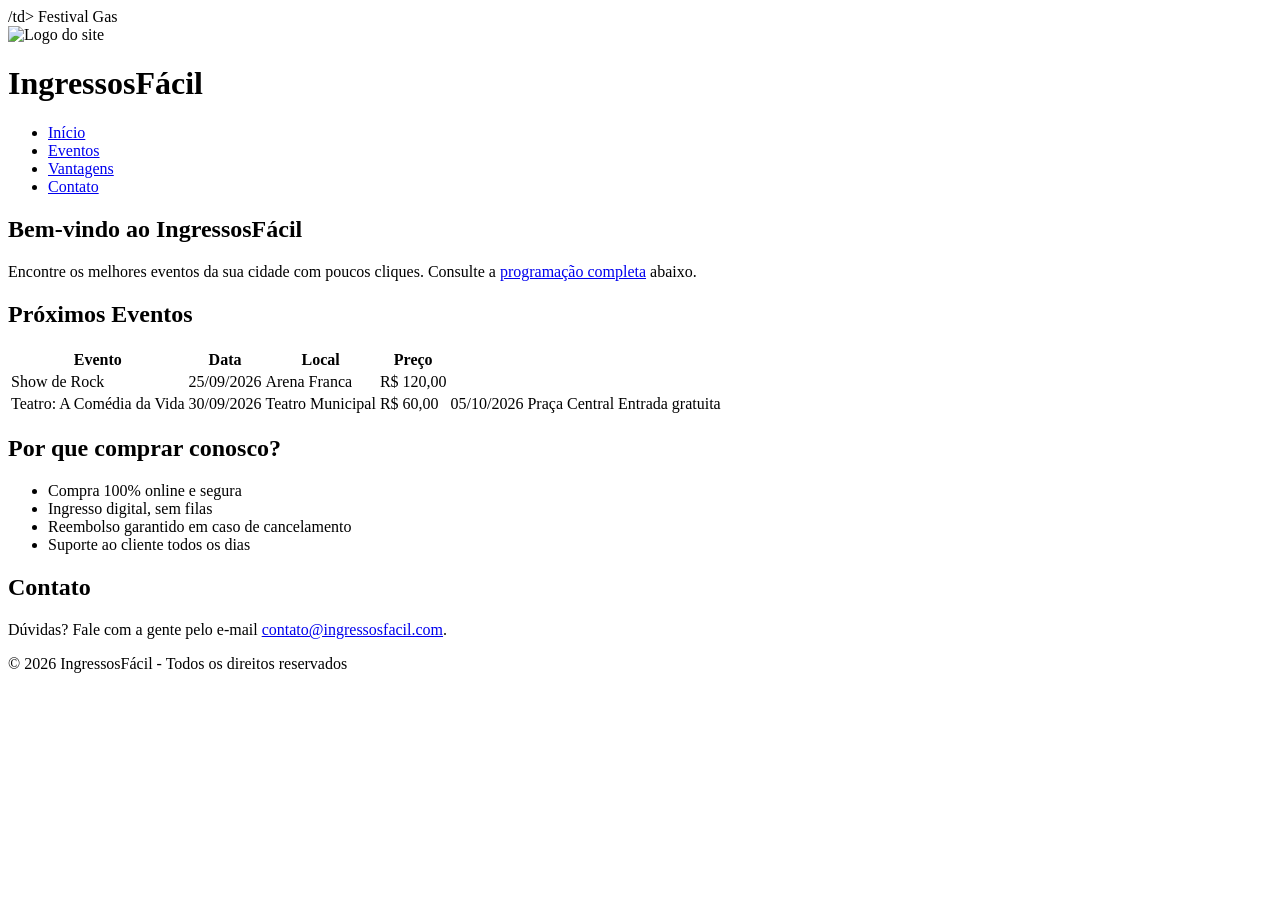
==== exemplo-propriedades-css/index.html @ 13fa7681 "começando aula exemplo-propriedades" ====
<!DOCTYPE html>
<html lang="pt-BR">
<body>
    /td>
                    </tr>
                    <tr>
                        <td>Festival Gas<!DOCTYPE html>
<html lang="pt-BR">
<head>
    <meta charset="UTF-8">
    <meta name="viewport" content="width=device-width, initial-scale=1.0">
    <title>IngressosFácil</title>
    <link rel="stylesheet" href="styles.css">
</head>
<body>

    <header>
        <div class="logo">
            <img src="logo.png" alt="Logo do site">
            <h1>IngressosFácil</h1>
        </div>
        <nav>
            <ul>
                <li><a href="#home">Início</a></li>
                <li><a href="#eventos">Eventos</a></li>
                <li><a href="#vantagens">Vantagens</a></li>
                <li><a href="#contato">Contato</a></li>
            </ul>
        </nav>
    </header>

    <main>
        <section id="home">
            <h2>Bem-vindo ao IngressosFácil</h2>
            <p>Encontre os melhores eventos da sua cidade com poucos cliques. Consulte a <a href="#eventos">programação completa</a> abaixo.</p>
        </section>

        <section id="eventos">
            <h2>Próximos Eventos</h2>
            <table>
                <thead>
                    <tr>
                        <th>Evento</th>
                        <th>Data</th>
                        <th>Local</th>
                        <th>Preço</th>
                    </tr>
                </thead>
                <tbody>
                    <tr>
                        <td>Show de Rock</td>
                        <td>25/09/2026</td>
                        <td>Arena Franca</td>
                        <td>R$ 120,00</td>
                    </tr>
                    <tr>
                        <td>Teatro: A Comédia da Vida</td>
                        <td>30/09/2026</td>
                        <td>Teatro Municipal</td>
                        <td>R$ 60,00<tronômico</td>
                        <td>05/10/2026</td>
                        <td>Praça Central</td>
                        <td>Entrada gratuita</td>
                    </tr>
                </tbody>
            </table>
        </section>

        <section id="vantagens">
            <h2>Por que comprar conosco?</h2>
            <ul>
                <li>Compra 100% online e segura</li>
                <li>Ingresso digital, sem filas</li>
                <li>Reembolso garantido em caso de cancelamento</li>
                <li>Suporte ao cliente todos os dias</li>
            </ul>
        </section>

        <section id="contato">
            <h2>Contato</h2>
            <p>Dúvidas? Fale com a gente pelo e-mail <a href="mailto:contato@ingressosfacil.com">contato@ingressosfacil.com</a>.</p>
        </section>
    </main>

    <footer>
        <p>&copy; 2026 IngressosFácil - Todos os direitos reservados</p>
    </footer>

</body>
</html>
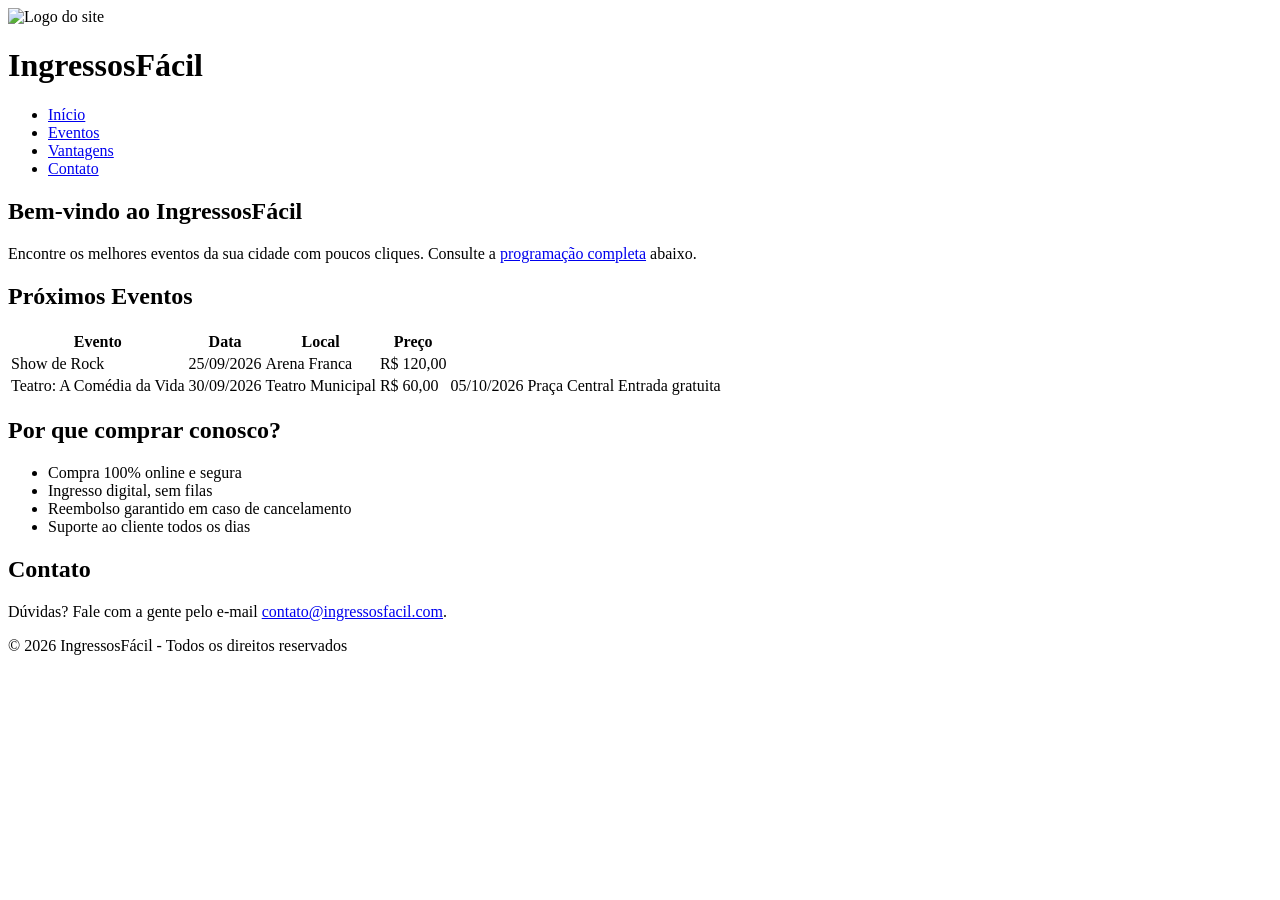
==== commit bb57dbdd: "corrigindo arquivo modificado" ====
--- a/exemplo-propriedades-css/index.html
+++ b/exemplo-propriedades-css/index.html
@@ -1,10 +1,4 @@
 <!DOCTYPE html>
-<html lang="pt-BR">
-<body>
-    /td>
-                    </tr>
-                    <tr>
-                        <td>Festival Gas<!DOCTYPE html>
 <html lang="pt-BR">
 <head>
     <meta charset="UTF-8">
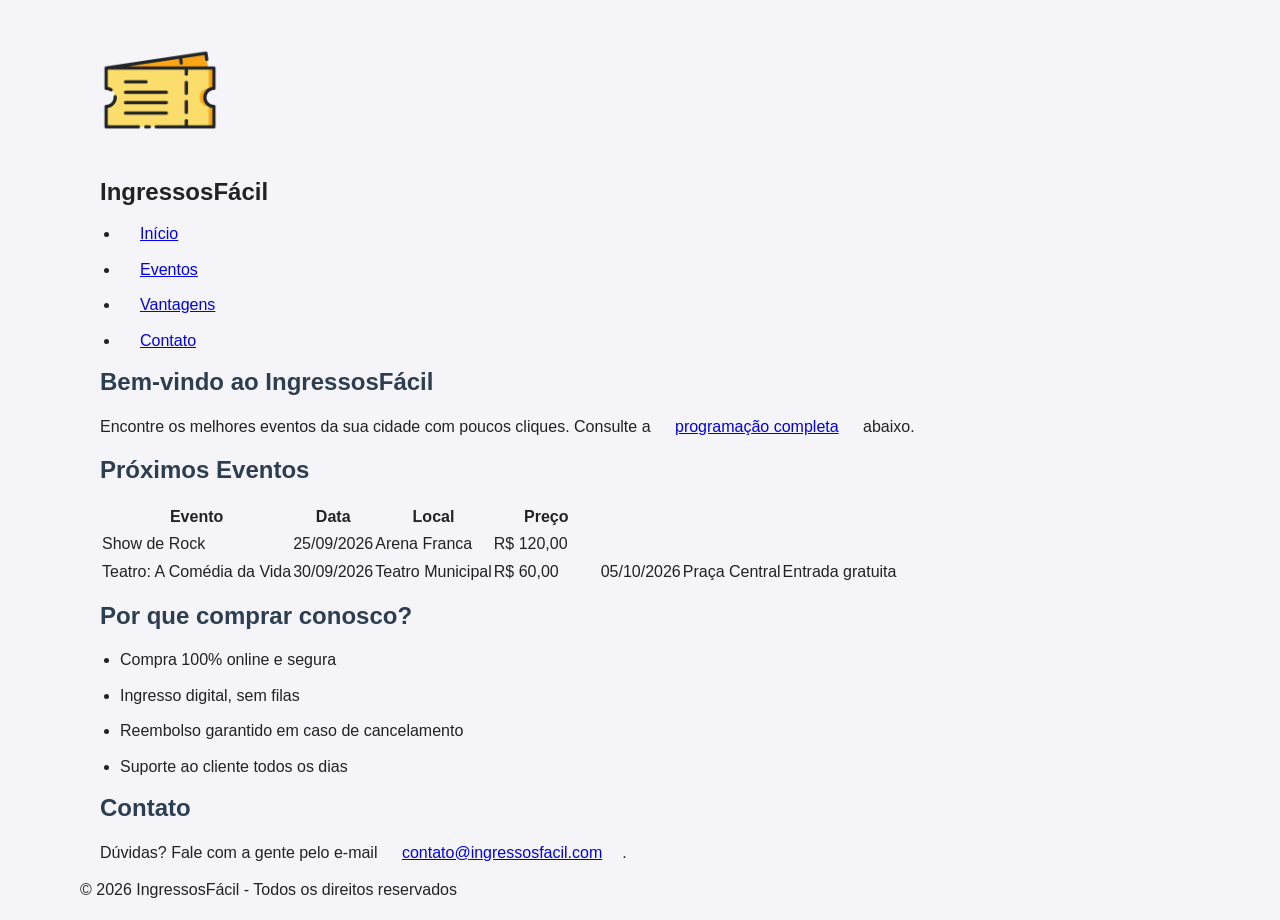
==== commit 059c52ee: "imgs e css" ====
--- a/exemplo-propriedades-css/index.html
+++ b/exemplo-propriedades-css/index.html
@@ -10,7 +10,7 @@
 
     <header>
         <div class="logo">
-            <img src="logo.png" alt="Logo do site">
+            <img src="imgs/ticketicon.png" width="120px" alt="Logo do site">
             <h1>IngressosFácil</h1>
         </div>
         <nav>
--- a/exemplo-propriedades-css/styles.css
+++ b/exemplo-propriedades-css/styles.css
@@ -0,0 +1,25 @@
+*{
+    margin:10px 20px 5px 20px;
+    padding:0;
+    box-sizing:border-box;
+}
+body{
+    font-family: Arial, sans-serif;
+    color: #222;
+    background-color: #f4f4f9;
+    line-height: 1.6;
+}
+h1{
+    font-size: 2rem;
+}
+h1{
+    font-size: 1.5rem;
+}
+h2{
+    font-size: 1.5rem;
+    margin-bottom: 12px;
+    color: #2c3e50
+}
+p{
+    margin-bottom: 12px;
+}
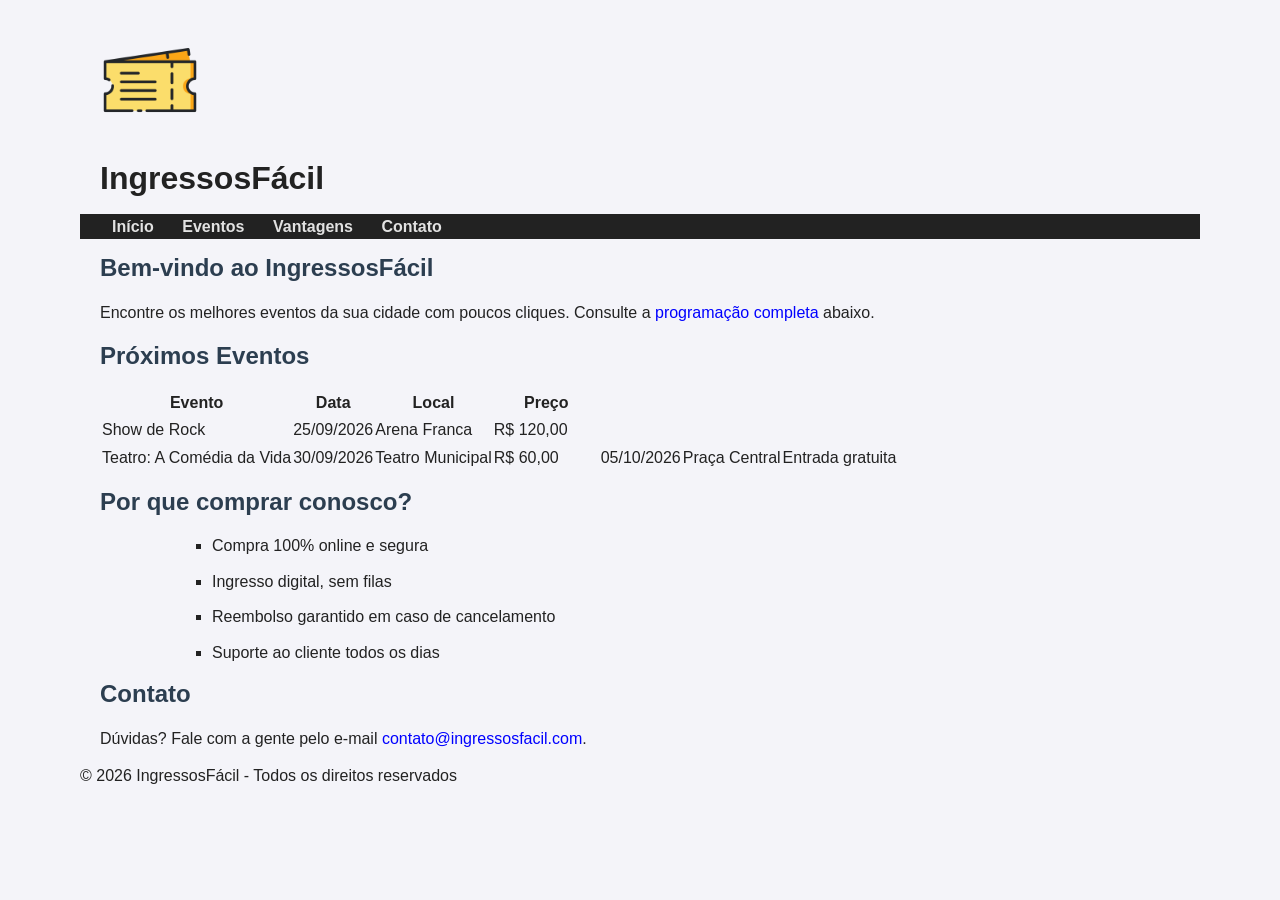
==== commit 4d9e3f84: "atualizando css" ====
--- a/exemplo-propriedades-css/index.html
+++ b/exemplo-propriedades-css/index.html
@@ -10,7 +10,7 @@
 
     <header>
         <div class="logo">
-            <img src="imgs/ticketicon.png" width="120px" alt="Logo do site">
+            <img src="imgs/ticketicon.png" width="100px" alt="Logo do site">
             <h1>IngressosFácil</h1>
         </div>
         <nav>
--- a/exemplo-propriedades-css/styles.css
+++ b/exemplo-propriedades-css/styles.css
@@ -12,14 +12,45 @@
 h1{
     font-size: 2rem;
 }
-h1{
-    font-size: 1.5rem;
-}
 h2{
     font-size: 1.5rem;
     margin-bottom: 12px;
     color: #2c3e50
 }
 p{
+    /*font-family: serif;*/
     margin-bottom: 12px;
+}
+a{
+    color: blue;
+    text-decoration: none;
+    margin: 0;
+}
+a:hover{
+    text-decoration: underline;
+}
+a:visited{
+    color: rgb(147, 205, 85);
+}
+nav{
+    background-color: #222;
+}
+nav a{
+    color: rgb(226, 226, 226);
+    font-weight: bold;
+    text-decoration: none;
+}
+nav a:hover{
+    text-decoration: underline;
+}
+nav li{
+    display: inline-block;
+    margin: 0 12px;
+}
+#vantagens ul{
+    list-style-type: square;
+    margin-left: 10%;
+}
+#vantagens li{
+    margin-bottom: 8px;
 }
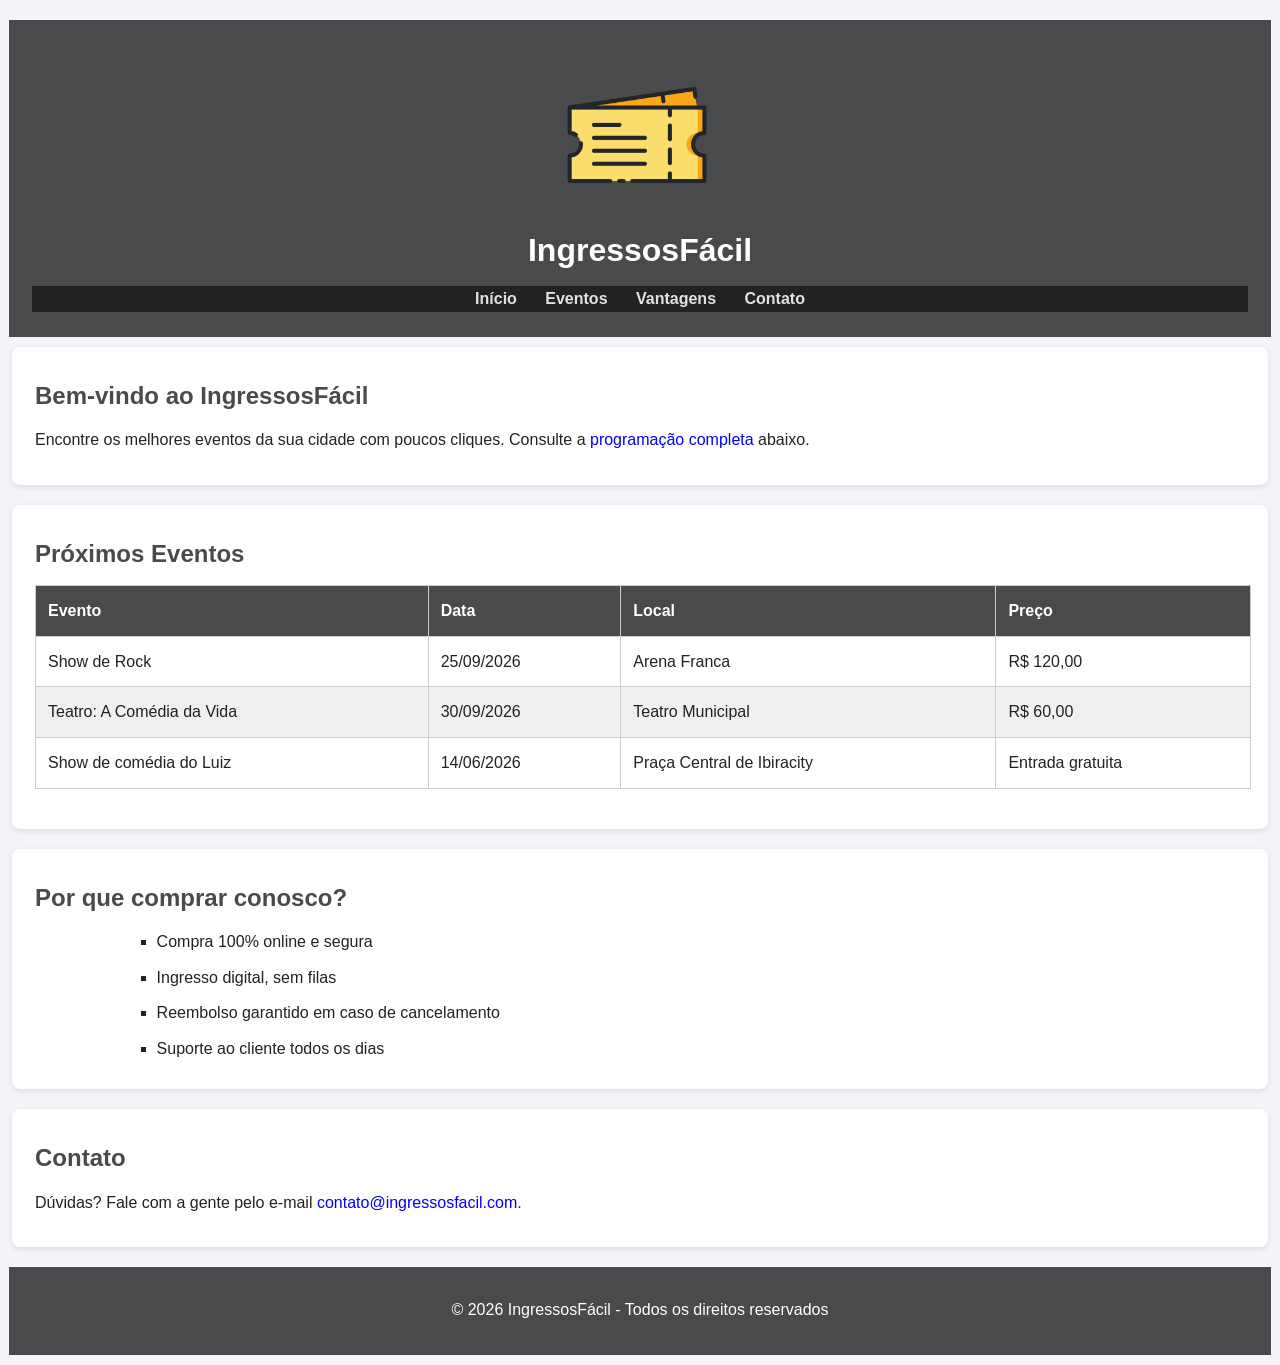
==== commit b25d31be: "últimas adições" ====
--- a/exemplo-propriedades-css/index.html
+++ b/exemplo-propriedades-css/index.html
@@ -10,7 +10,7 @@
 
     <header>
         <div class="logo">
-            <img src="imgs/ticketicon.png" width="100px" alt="Logo do site">
+            <img src="imgs/ticketicon.png" alt="Logo do site">
             <h1>IngressosFácil</h1>
         </div>
         <nav>
@@ -52,8 +52,11 @@
                         <td>30/09/2026</td>
                         <td>Teatro Municipal</td>
                         <td>R$ 60,00<tronômico</td>
-                        <td>05/10/2026</td>
-                        <td>Praça Central</td>
+                    </tr>
+                    <tr>
+                        <td>Show de comédia do Luiz</td>
+                        <td>14/06/2026</td>
+                        <td>Praça Central de Ibiracity</td>
                         <td>Entrada gratuita</td>
                     </tr>
                 </tbody>
--- a/exemplo-propriedades-css/styles.css
+++ b/exemplo-propriedades-css/styles.css
@@ -1,5 +1,5 @@
 *{
-    margin:10px 20px 5px 20px;
+    margin:10px 3px 5px 3px;
     padding:0;
     box-sizing:border-box;
 }
@@ -15,7 +15,7 @@
 h2{
     font-size: 1.5rem;
     margin-bottom: 12px;
-    color: #2c3e50
+    color: #494a4c
 }
 p{
     /*font-family: serif;*/
@@ -53,4 +53,48 @@
 }
 #vantagens li{
     margin-bottom: 8px;
+}
+table{
+    width: 100%;
+    border-collapse: collapse;
+    margin-bottom: 20px;
+}
+th, td{
+    padding: 12px;
+    border: 1px solid #ccc;
+    text-align: left;
+}
+thead{
+    background-color: #494a4c;
+    color: white;
+}
+tbody tr:nth-child(even){
+    background-color: #f0f0f0;
+}
+main section{
+    background-color: #fff;
+    padding: 20px;
+    margin-bottom: 20px;
+    border-radius: 8px;
+    box-shadow: 0 2px 6px rgba(0,0,0,0.1); /*rgb(três elementos: cores e brilho), rgba(quatro elementos, rgb e opacidade)*/
+}
+header{
+    background-color: #494a4c;
+    color: white;
+    padding: 20px;
+    text-align: center;
+}
+header .logo{
+    margin-bottom: 10px;
+}
+header .logo img{
+    width: 150px;
+    margin-right: 10px;
+    vertical-align: middle;
+}
+footer{
+    background-color: #494a4c;
+    color: white;
+    text-align: center;
+    padding: 20px;
 }
